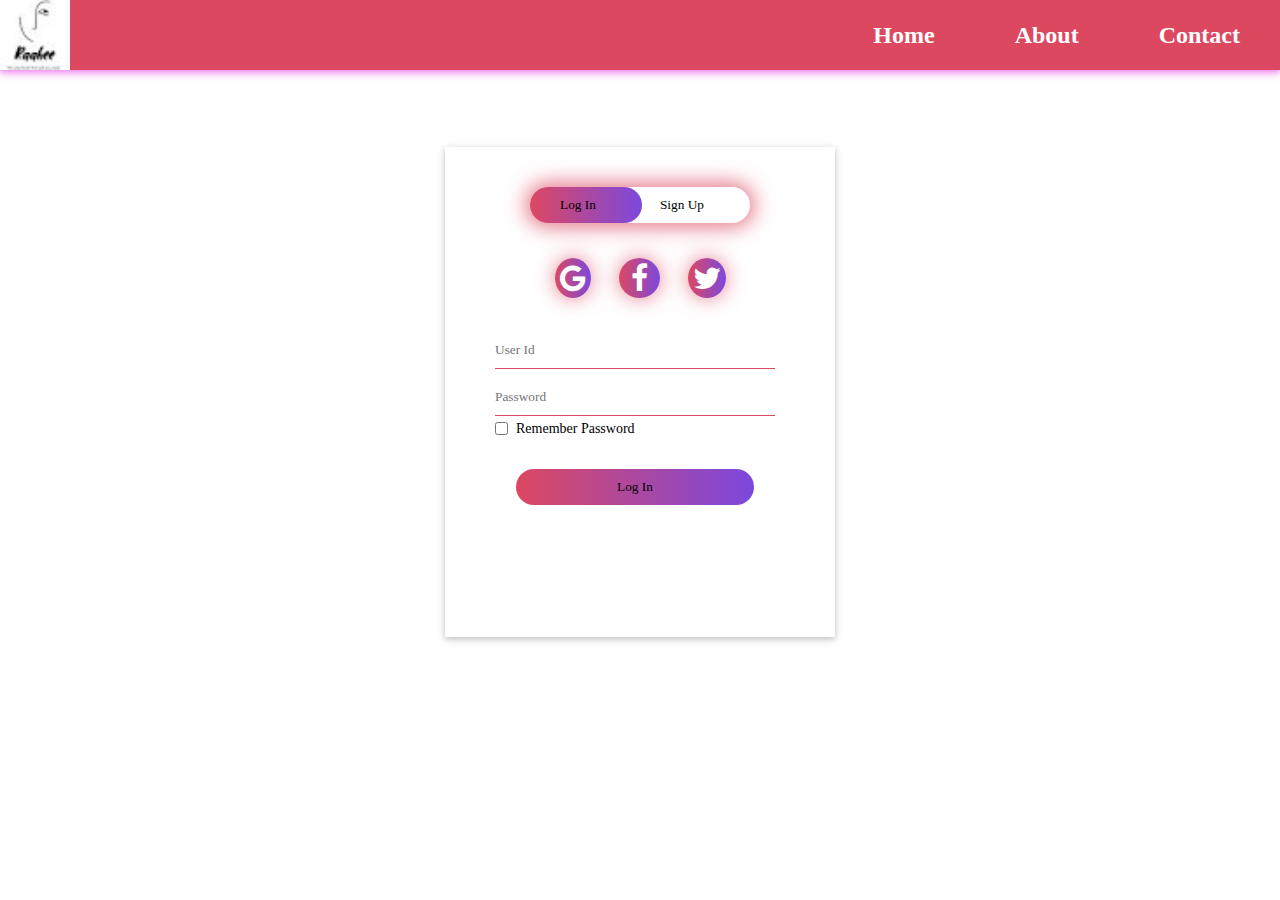
==== login.html @ 726906a7 "Add files" ====
<!DOCTYPE html>
<html lang="en">
<head>
    <meta charset="UTF-8">
    <meta name="viewport" content="width=device-width, initial-scale=1.0">
    <title>Login | Raahee</title>
    <link rel="stylesheet" href="style.css">
    <link rel="stylesheet" href="https://cdnjs.cloudflare.com/ajax/libs/font-awesome/4.7.0/css/font-awesome.min.css">
</head>
<body>
    
    <header>
        <!--Nav Bar-->
        <nav id="navbar">
            <span class="open-slide">
                <a href="#" onclick="openSlideMenu()">
                    <i class="fa fa-align-justify" aria-hidden="true"></i>
                </a>     
            </span>

            <div class="logo">
                <img src="./images/logo.jpg" alt="Raahee">
            </div>

            <ul class="navbar-nav">
                <li><a href="login.html">Contact</a></li>
                <li><a href="#index.html#about">About</a></li>
                <li><a href="index.html#home">Home</a></li>               
            </ul>
        </nav>

        <div id="side-nav">
            <a href="#" class="btn-close" 
                onclick="closeSlideMenu()">&times;</a>
            <a href="index.html#home">Home</a>
            <a href="index.html#about">About</a>
            <a href="login.html">Contact</a>  
        </div>
    </header>


    <!-- Login Form -->
    <div class="hero">
        <div class="form-box">
            <div class="button-box">
                <div id="btn"></div>
                <button class="toggle-btn" onclick="login()">Log In</button>
                <button class="toggle-btn" onclick="register()">Sign Up</button>
            </div>

            <div class="social-icons">
                <i class="fa fa-google" aria-hidden="true"></i>
                <i class="fa fa-facebook" aria-hidden="true"></i>
                <i class="fa fa-twitter" aria-hidden="true"></i>
            </div>


            <!-- Sign In Form -->
            <form class="input-group" id="login">
                <input type="text" name="user" placeholder="User Id"
                required>
                <input type="password" name="pw" placeholder="Password"
                required>
                <input type="checkbox" name="check-box"><span>Remember Password</span>
                <button type="submit" class="submit-btn">Log In</button>
            </form>

            <!-- Sign Up Form -->
            <form class="input-group" id="register">
                <input type="text" name="user" placeholder="User Id"
                required>
                <input type="email" name="user" placeholder="User Id"
                required>
                <input type="password" name="pw" placeholder="Password"
                required>
                <input type="checkbox" name="check-box"><span>I agree to the terms and conditions.</span>
                <button type="submit" class="submit-btn">Register</button>
            </form>
        </div>
    </div>



    <script>
        function openSlideMenu(){
            document.getElementById('side-nav').style.width
            ='250px';
    
            document.querySelector('.logo').style.visibility
            ='visible';

            document.querySelector('.fa-align-justify').style.visibility
            ='hidden';
        }
    
        function closeSlideMenu(){
            document.getElementById('side-nav').style.width
            ='0';

            document.querySelector('.fa-align-justify').style.visibility
            ='visible';
        }  

        var x = document.getElementById('login'); 
        var y = document.getElementById('register');  
        var z = document.getElementById('btn');  

        function register() {
            x.style.left = '-400px';
            y.style.left = '50px';
            z.style.left = '110px';
        }

        function login() {
            x.style.left = '50px';
            y.style.left = '450px';
            z.style.left = '0px';
        }
    </script>
</body>
</html>
---- style.css ----
*{
    padding: 0;
    margin: 0;
    font-family: 'Indie Flower', cursive;
}

.contain{
    margin-left: 100px;
    margin-right: 100px;
}


/*--- Header ---*/
header{
    display: inline;
}

.logo img{
    height: 70px;
    float: left;
    z-index: 15;
}

#navbar{
    background-color: rgb(221, 72, 97);
    overflow: hidden;
    height: 70px;
    box-shadow: 0 2px 5px 0 rgba(238, 130, 238,0.7),0 2px 10px 0 rgba(238, 130, 238,0.8);
}

#navbar a{
    float: right;
    display: block;
    text-decoration: none;
    text-align: center;
    color: white;
    font-weight: bold;
    padding: 14px 40px;
    font-size: 1.5rem;
}

#navbar ul{
    margin: 8px 0 0 0;
    list-style: none;
}

#navbar a:hover{
    background-color: white;
    color: rgb(221, 72, 97);
}

#side-nav{
    height: 100%;
    width: 0;
    position: fixed;
    z-index: 1;
    top: 0;
    right: 0;
    background-color: rgb(221, 72, 97);
    opacity: 0.8;
    overflow-x: hidden;
    padding-top: 60px;
    transition: 1s;
}

#side-nav a{
    padding: 10px 10px 10px 30px;
    text-decoration: none;
    font-size: 22px;
    color: white;
    display: block;
    transition: 0.3s;
}

#side-nav a:hover{
    color: wheat;
}

#side-nav .btn-close{
    color: white;
    position: absolute;
    top: 0;
    right: 22px;
    font-size: 36px;
    margin-left: 50px;
}


/*--- Home ---*/
#home{
    padding: 100px 0;
    position: relative;
    top: 70px;
    text-align: center;
}

.home-row{
    display: flex;
    align-items: center;
    flex-wrap: wrap;
}

.home-left-col, .home-right-col{
    flex-basis: 50%;
}

.home-right-col img{
    width: 70%;
    height: 30rem;
    border-radius: 70%;

}

.home-text{
    padding-left: 2rem;    
}

.home-text h1{
    padding-top: 3rem;
    font-size: 4rem;
}

.home-text h2{
    font-weight: 500;
}

.home-text h3{
    padding-top: 7rem;
    font-size: 2rem;
    font-weight: bolder;
}

.home-text p{
    padding-top: 3rem;
    font-size: 1.75rem;
}


/*--- About ---*/
#about{
    padding: 100px 0;
    position: relative;
    top: 70px;
    text-align: center;
}

.about-row{
    display: flex;
    align-items: center;
    flex-wrap: wrap;
}

.about-left-col, .about-right-col{
    flex-basis: 50%;
}

.about-left-col img{
    width: 70%;
    height: 30rem;
}

.about-text{
    padding-left: 2rem;    
}

#about h1{
    font-size: 3rem;
}

.about-text p{
    padding-top: 3rem;
    font-size: 2rem;
}


/*---Login Form---*/
.hero{
    height: 90%;
    width: 100%;
}

.form-box{
    width: 380px;
    height: 480px;
    position: relative;
    margin: 6% auto;
    padding: 5px;
    overflow: hidden;
    box-shadow: 0 2px 5px 0 rgba(0,0,0,0.16),0 2px 10px 0 rgba(0,0,0,0.12);
}

.button-box{
    width: 220px;
    margin: 35px auto;
    position: relative;
    box-shadow: 0 0 20px 5px rgba(221, 72, 97, 0.7);
    border-radius: 30px;
}

#btn{
    top: 0;
    left: 0;
    position: absolute;
    width: 7rem;
    height: 100%;
    background: linear-gradient(to right, #DD4861, #7C48DD);
    border-radius: 2rem;
    transition: 0.5s;
}

.toggle-btn{
    padding: 10px 30px;
    cursor: pointer;
    background: transparent;
    border: 0;
    outline: none;
    position: relative;
}

.social-icons{
    margin: 30px auto;
    text-align: center;
}

.social-icons .fa{
    color: white;
    padding: 5px;
    background: linear-gradient(to right, #DD4861, #7C48DD);
    font-size: 30px;
    margin: 0 12px;
    box-shadow: 0 0 20px 0 rgba(221, 72, 97, 0.7);
    cursor: pointer;
    border-radius: 50%;
}

.social-icons .fa-facebook{
    padding: 5px 12px;
}

/*--- Form ---*/
.input-group{
    top: 180px;
    position: absolute;
    width: 280px;
    transition: 0.5s;
}

#login{
    left: 50px;
}

#register{
    left: 450px;
}

input[type="text"], input[type="password"], input[type="email"]{
    width: 100%;
    padding: 10px 0;
    margin: 5px 0;
    border: 0;
    border-bottom: 1px solid rgb(221, 72, 97);
    background: transparent;
    outline: none;
}

.check-box{
    margin: 30px 10px 30px 0;
}

.input-group span{
    color: black;
    font-size: 14px;
    bottom: 98px;
    position: absolute;
    padding-left: 0.5rem;
}

.submit-btn{
    width: 85%;
    padding: 10px 30px;
    cursor: pointer;
    display: block;
    margin: 30px auto;
    border: 0;
    outline: none;
    border-radius: 30px;
    background: linear-gradient(to right, #DD4861, #7C48DD);
}

/*--- Footer ---*/
#footer{
    background-color: rgb(221, 72, 97);
    padding-top: 50px;
    padding-bottom: 100px;
    text-align: center;
    height: 120px;
}

#footer a{
    font-size: 3rem;
    font-weight: bold;
    color: white;
    cursor: pointer;
}

.fa-angle-double-up{
    animation: up 2s infinite;
}

#footer p{
    font-size: 1.25rem;
    color: white;
    padding-bottom: 1rem;
}

.social .fa{
    font-size: 2rem;
    font-weight: bold;
    color: white;
    cursor: pointer;
}


@media only screen and (max-width: 770px){
    .home-left-col, .home-right-col{
        flex-basis: 100%;
    }

    .home-text{
        margin: 50px 50px;
        display: inline-block
    }
    
    .home-text h2{
        font-size: 18px;
        font-style: italic;
    }

    .about-left-col, .about-right-col{
        flex-basis: 100%;
    }

    .about-text p{
        padding-top: 1rem;
        font-size: 1.5rem;
    }

    .about-left-col img{
        width: 70%;
        height: 25rem;
    }

}


@media(max-width:568px){
    .navbar-nav{
        display: none;
    }
}

@media(min-width: 568px){
    .open-slide{
        display: none;
    }
}


@keyframes up{
    0%,100%{
      transform: translateY(-6px);
    }
    50%{
      transform: translateY(6px);
    }
}
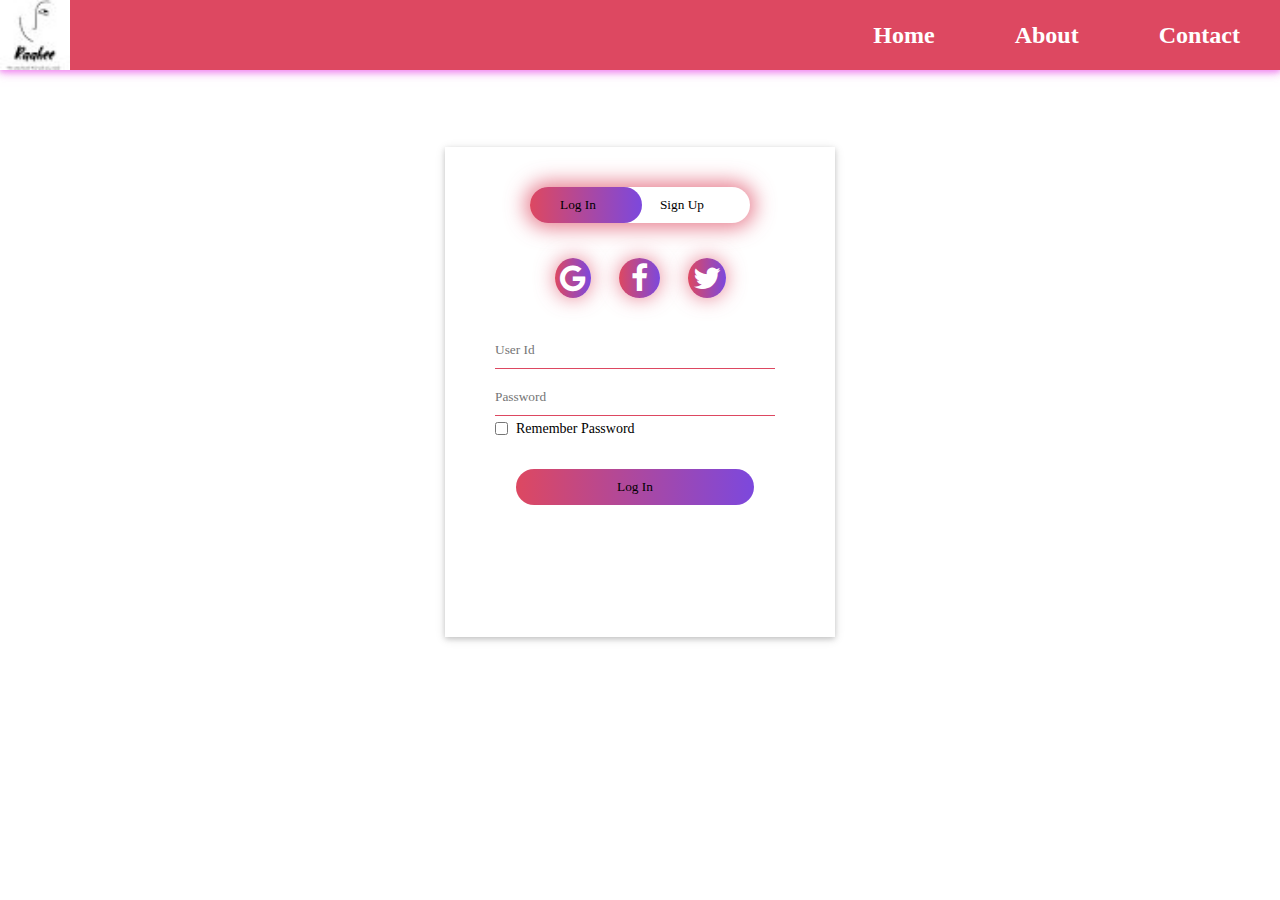
==== commit e42c2c56: "Modify files" ====
--- a/login.html
+++ b/login.html
@@ -5,6 +5,7 @@
     <meta name="viewport" content="width=device-width, initial-scale=1.0">
     <title>Login | Raahee</title>
     <link rel="stylesheet" href="style.css">
+    <link rel="shortcut icon" href="./images/logo.jpg">
     <link rel="stylesheet" href="https://cdnjs.cloudflare.com/ajax/libs/font-awesome/4.7.0/css/font-awesome.min.css">
 </head>
 <body>
